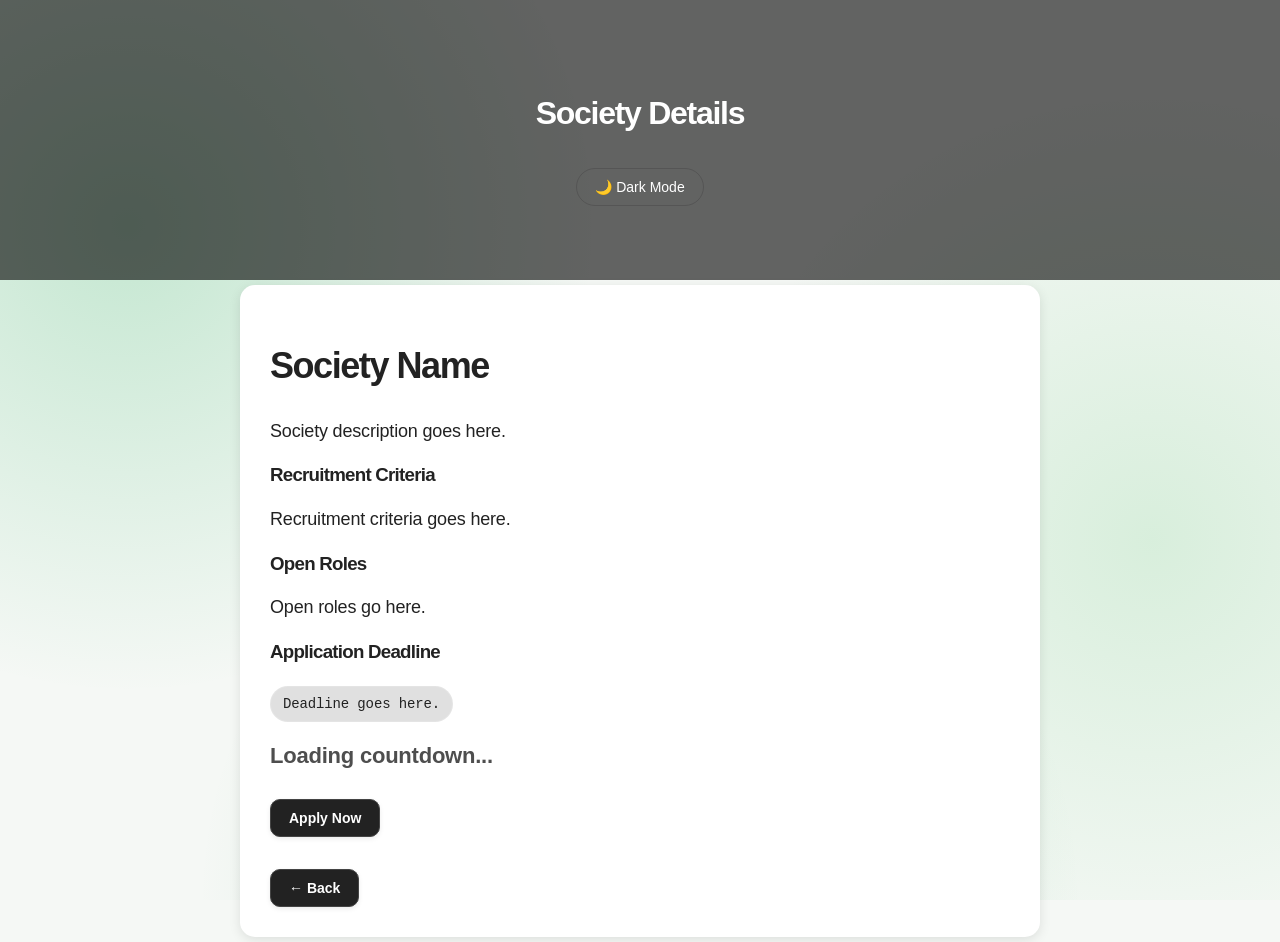
==== society.html @ 0b131a82 "Add files via upload" ====
<!DOCTYPE html>
<html lang="en">

<head>
    
    <meta charset="UTF-8">



    <meta name="viewport" content="width=device-width, initial-scale=1.0">

    <title>Society Details</title>

    <link rel="stylesheet" href="style.css">
</head>

<body>

    <!-- SOCIETY PHOTO OVERLAY -->
    <header id="society-header" class="society-header">

        <h1>Society Details</h1>

        <button id="theme-toggle">🌙 Dark Mode</button>

    </header>


    <main>

        <div class="detail-box">

            <h2 id="society-name">Society Name</h2>

            <p id="society-description">
                Society description goes here.
            </p>


            <h3>Recruitment Criteria</h3>

            <p id="society-criteria">
                Recruitment criteria goes here.
            </p>


            <h3>Open Roles</h3>

            <p id="society-roles">
                Open roles go here.
            </p>


            <h3>Application Deadline</h3>

            <p id="society-deadline">
                Deadline goes here.
            </p>

            <p id="deadline-timer">
                Loading countdown...
            </p>


            <div class="deadline-actions">

                <button id="show-apply-form" type="button">
                    Apply Now
                </button>

            </div>


            <div id="application-section" style="display: none;">

                <h2>Apply to this Society</h2>


                <form id="apply-form">

                    <label for="name">Name</label>

                    <input type="text" id="name">

                    <small class="error" id="name-error"></small>


                    <label for="year">Year</label>

                    <select id="year">

                        <option value="">Select your year</option>

                        <option value="1">1st Year</option>
                        <option value="2">2nd Year</option>
                        <option value="3">3rd Year</option>
                        <option value="4">4th Year</option>

                    </select>

                    <small class="error" id="year-error"></small>


                    <label for="branch">Branch</label>

                    <input
                        type="text"
                        id="branch"
                        placeholder="e.g. CSE"
                    >

                    <small class="error" id="branch-error"></small>


                    <label for="role">Role</label>

                    <input
                        type="text"
                        id="role"
                        placeholder="e.g. Web Development"
                    >

                    <small class="error" id="role-error"></small>


                    <label for="why">Why do you want to join?</label>

                    <textarea
                        id="why"
                        rows="5"
                    ></textarea>

                    <small class="error" id="why-error"></small>


                    <button type="submit">
                        Submit Application
                    </button>

                </form>


                <p id="confirmation"></p>

            </div>


            <button onclick="window.history.back()" type="button">
                ← Back
            </button>


        </div>

    </main>


    <script src="data.js"></script>
    <script src="script.js"></script>

</body>

</html>
---- style.css ----
/* ============================= */
/* GLOBAL                         */
/* ============================= */

* {
    box-sizing: border-box;
}

body {
    font-family: Arial, sans-serif;
    margin: 0;
    background-color: #f5f5f5;
    color: #222;

    transition:
        background-color 0.3s ease,
        color 0.3s ease;
}


/* ============================= */
/* HERO / HEADER                  */
/* ============================= */

.hero-overlay {
    height: 325px;
    width: 100%;

    background-image: url("images/background.png");
    background-size: cover;
    background-position: center;
    background-repeat: no-repeat;

    display: flex;
    flex-direction: column;
    align-items: center;
    justify-content: center;

    text-align: center;
    color: white;

    position: relative;
    z-index: 1;
}


/* Dark overlay */

.hero-overlay::before {
    content: "";
    position: absolute;
    inset: 0;

    background: rgba(0, 0, 0, 0.60);

    z-index: -1;
}


/* Hero text */

.hero-overlay h1 {
    margin: 45px 0 10px;
}

.hero-overlay p {
    margin: 0;
}


/* ============================= */
/* SEARCH                         */
/* ============================= */

.hero-overlay #search {
    position: absolute;

    top: 18px;
    left: 50%;
    transform: translateX(-50%);

    width: 700px;
    max-width: 80%;

    padding: 16px 24px;

    background: rgba(255, 255, 255, 0.08);

    border: 1px solid rgba(255, 255, 255, 0.35);
    border-radius: 30px;

    color: white;

    font-family: Arial, sans-serif;
    font-size: 18px;

    outline: none;

    backdrop-filter: blur(4px);

    box-shadow:
        0 0 8px rgba(255, 255, 255, 0.12);

    transition:
        width 0.3s ease,
        background-color 0.3s ease,
        color 0.3s ease,
        border-color 0.3s ease,
        box-shadow 0.3s ease;
}


/* Placeholder */

.hero-overlay #search::placeholder {
    color: rgba(255, 255, 255, 0.75);
}


/* Search hover */

.hero-overlay #search:hover {
    width: 760px;

    background: rgba(255, 255, 255, 0.95);
    color: #222;

    border-color: white;

    box-shadow:
        0 0 12px rgba(255, 255, 255, 0.20);
}


/* Search focus */

.hero-overlay #search:focus {
    width: 760px;

    background: rgba(255, 255, 255, 0.95);
    color: #222;

    border-color: white;

    box-shadow:
        0 0 12px rgba(255, 255, 255, 0.20);
}


/* Placeholder when hovered/focused */

.hero-overlay #search:hover::placeholder,
.hero-overlay #search:focus::placeholder {
    color: #555;
}


/* ============================= */
/* DARK MODE BUTTON               */
/* ============================= */

#theme-toggle {
    margin-top: 15px;

    padding: 10px 18px;

    border: 1px solid #555;
    border-radius: 20px;

    background: transparent;
    color: white;

    cursor: pointer;
    font-size: 14px;

    transition:
        background-color 0.3s ease,
        color 0.3s ease,
        transform 0.2s ease;
}

#theme-toggle:hover {
    background: white;
    color: #222;
    transform: scale(1.05);
}


/* ============================= */
/* MAIN                           */
/* ============================= */

main {
    padding: 5px 40px;
}


/* ============================= */
/* FILTERS                        */
/* ============================= */

.filters {
    display: flex;
    gap: 14px;
    flex-wrap: wrap;

    margin-top: 0;
    margin-bottom: 20px;
}


.filter-btn {
    appearance: none;

    border: 1px solid #d1d5db;
    border-radius: 999px;

    background: white;
    color: #333;

    padding: 10px 20px;
    margin: 0;

    font-family: Arial, sans-serif;
    font-size: 14px;
    font-weight: 600;

    cursor: pointer;

    transition:
        background-color 0.2s ease,
        color 0.2s ease,
        border-color 0.2s ease,
        transform 0.2s ease,
        box-shadow 0.2s ease;
}


.filter-btn:hover {
    background: #222;
    color: white;
    border-color: #222;

    transform: translateY(-2px) scale(1.05);

    box-shadow:
        0 0 10px rgba(0, 0, 0, 0.15);
}


/* ============================= */
/* SOCIETY CARDS                 */
/* ============================= */

.society-container {
    display: grid;
    grid-template-columns: repeat(3, 1fr);

    gap: 28px;

    margin-top: 0;
}


.society-card {
    background-color: white;

    border-radius: 18px;
    overflow: hidden;

    padding: 0;

    box-shadow:
        0 4px 15px rgba(0, 0, 0, 0.1);

    transition:
        transform 0.25s ease,
        box-shadow 0.25s ease;
}


.society-card:hover {
    transform: translateY(-4px);

    box-shadow:
        0 8px 22px rgba(0, 0, 0, 0.15);
}


/* ============================= */
/* SOCIETY IMAGE                 */
/* ============================= */

.society-image {
    width: 100%;
    height: 220px;

    overflow: hidden;
}


.society-image img {
    width: 100%;
    height: 100%;

    object-fit: cover;
    display: block;

    transform: scale(1.2);
    filter: blur(0.5px);

    transition:
        transform 0.5s ease,
        filter 0.5s ease;
}


.society-card:hover .society-image img {
    transform: scale(1);
    filter: blur(0);
}


/* ============================= */
/* SOCIETY CONTENT               */
/* ============================= */

.society-content {
    padding: 24px 28px 28px;

    transition:
        background-color 0.3s ease,
        color 0.3s ease;
}


.society-content h3 {
    margin: 0;
    font-size: 24px;
}


/* Hidden information */

.society-info {
    opacity: 0;
    max-height: 0;

    overflow: hidden;

    transition:
        opacity 0.35s ease,
        max-height 0.35s ease;
}


.society-card:hover .society-info {
    opacity: 1;
    max-height: 150px;
}


.society-info p {
    margin: 14px 0 0;
}


/* ============================= */
/* SOCIETY CARD LINKS             */
/* ============================= */

.society-card a {
    display: inline-block;

    margin-top: 20px;

    padding: 10px 15px;

    background-color: #222;
    color: white;

    text-decoration: none;

    border-radius: 7px;

    transition:
        background-color 0.2s ease,
        color 0.2s ease,
        transform 0.2s ease;
}


.society-card a:hover {
    background-color: #444;
    transform: scale(1.05);
}


/* ============================= */
/* DETAIL PAGE                   */
/* ============================= */

.detail-box {
    background-color: white;

    padding: 30px;

    border-radius: 15px;

    max-width: 800px;

    margin: 0 auto;

    box-shadow:
        0 3px 12px rgba(0, 0, 0, 0.1);

    transition:
        background-color 0.3s ease,
        color 0.3s ease;
}


#society-name {
    font-size: 36px;
    margin-bottom: 30px;
}


main p {
    font-size: 18px;
    line-height: 1.6;
}


/* ============================= */
/* FORM                          */
/* ============================= */

form {
    display: flex;
    flex-direction: column;

    gap: 10px;

    margin-top: 20px;
}


form input,
form select,
form textarea {
    padding: 12px;

    border: 1px solid #ccc;
    border-radius: 7px;

    font-size: 16px;
    font-family: Arial, sans-serif;

    transition:
        background-color 0.3s ease,
        color 0.3s ease,
        border-color 0.3s ease;
}


form input:focus,
form select:focus,
form textarea:focus {
    outline: none;
    border-color: #222;
}


form button {
    margin-top: 10px;

    padding: 12px;

    border: none;
    border-radius: 7px;

    background-color: #222;
    color: white;

    font-size: 16px;

    cursor: pointer;

    transition:
        background-color 0.2s ease,
        transform 0.2s ease;
}


form button:hover {
    background-color: #444;
    transform: scale(1.03);
}


#confirmation {
    margin-top: 20px;
    font-weight: bold;
}


/* ============================= */
/* BACK LINK                     */
/* ============================= */

main a {
    transition:
        background-color 0.2s ease,
        transform 0.2s ease;
}


/* ============================= */
/* VALIDATION                    */
/* ============================= */

.error {
    color: #d64545;
    font-size: 13px;
    min-height: 18px;
}


.input-error {
    border: 1px solid #d64545 !important;
}


/* ============================= */
/* EMPTY STATE                   */
/* ============================= */

#empty-state {
    display: none;

    text-align: center;

    padding: 50px 20px;

    margin-top: 20px;
}


#empty-state h3 {
    margin-bottom: 8px;
    font-size: 24px;
}


#empty-state p {
    color: #777;
    margin: 0;
}


/* ============================= */
/* SOCIETY DETAIL HEADER         */
/* ============================= */

.society-header {
    height: 280px;
    width: 100%;

    background-size: cover;
    background-position: center;
    background-repeat: no-repeat;

    display: flex;
    flex-direction: column;

    align-items: center;
    justify-content: center;

    text-align: center;
    color: white;

    position: relative;
    z-index: 1;

    transition: height 0.4s ease;
}


.society-header::before {
    content: "";

    position: absolute;
    inset: 0;

    background: rgba(0, 0, 0, 0.60);

    z-index: -1;

    transition:
        background 0.4s ease;
}


.society-header:hover {
    height: 310px;
}


.society-header:hover::before {
    background: rgba(0, 0, 0, 0.25);
}


/* ============================= */
/* DARK MODE                     */
/* ============================= */

body.dark {
    background-color: #121212;
    color: #f5f5f5;
}


body.dark .society-card,
body.dark .detail-box {
    background-color: #1e1e1e;
    color: #f5f5f5;
}


/* Search in dark mode */

body.dark .hero-overlay #search {
    background: rgba(0, 0, 0, 0.12);

    color: white;

    border-color: rgba(255, 255, 255, 0.30);

    box-shadow:
        0 0 8px rgba(255, 255, 255, 0.10);
}


body.dark .hero-overlay #search::placeholder {
    color: rgba(255, 255, 255, 0.70);
}


/* Search hover/focus in dark mode */

body.dark .hero-overlay #search:hover,
body.dark .hero-overlay #search:focus {
    width: 760px;

    background: rgba(0, 0, 0, 0.95);

    color: white;

    border-color: rgba(255, 255, 255, 0.8);

    box-shadow:
        0 0 12px rgba(255, 255, 255, 0.18);
}


body.dark .hero-overlay #search:hover::placeholder,
body.dark .hero-overlay #search:focus::placeholder {
    color: #bbb;
}


/* Dark mode filters */

body.dark .filter-btn {
    background-color: #1e1e1e;
    color: white;
    border-color: #555;
}


body.dark .filter-btn:hover {
    background-color: white;
    color: #222;
    border-color: white;
}


/* Dark mode forms */

body.dark form input,
body.dark form select,
body.dark form textarea {
    background-color: #1e1e1e;
    color: white;
    border-color: #555;
}


/* Dark mode society links */

body.dark .society-card a {
    background-color: #d1d1d1 !important;
    color: #222 !important;

    border: 1px solid #d1d1d1;
}


body.dark .society-card a:hover {
    background-color: #bdbdbd !important;
    color: #222 !important;
}


/* Dark empty state */

body.dark #empty-state p {
    color: #aaa;
}


/* ============================= */
/* MOBILE                        */
/* ============================= */

@media (max-width: 700px) {

    main {
        padding: 20px;
    }


    .hero-overlay {
        height: 330px;
    }


    .hero-overlay #search {
        width: 85%;
        max-width: none;

        top: 18px;

        padding: 14px 20px;

        font-size: 16px;
    }


    .hero-overlay #search:hover,
    .hero-overlay #search:focus {
        width: 92%;
    }


    body.dark .hero-overlay #search:hover,
    body.dark .hero-overlay #search:focus {
        width: 92%;
    }


    .hero-overlay h1 {
        margin-top: 55px;
        font-size: 32px;
    }


    .hero-overlay p {
        font-size: 16px;
    }


    .society-container {
        grid-template-columns: 1fr;
    }


    .filters {
        gap: 8px;
    }


    .filter-btn {
        padding: 9px 14px;
    }


    .society-image {
        height: 200px;
    }


    #society-name {
        font-size: 30px;
    }

}


/* ============================= */
/* HERO HOVER EXPANSION           */
/* ============================= */

.hero-overlay {
    height: 325px;

    transition: height 0.4s ease;
}

.hero-overlay:hover {
    height: 355px;
}


/* ============================= */
/* PAGE TRANSITIONS               */
/* ============================= */

html {
    background: white;
}

html:has(body.dark) {
    background: #121212;
}

#page-transition {
    position: fixed;
    inset: 0;

    background: white;

    z-index: 99999;

    /* IMPORTANT: allows buttons/links underneath to be clicked */
    pointer-events: none;

    opacity: 1;

    transition: opacity 0.4s ease;
}

body.dark #page-transition {
    background: #121212;
}

#page-transition.hide {
    opacity: 0;
}

/* ============================= */
/* APPLICATION FORM HOVER EFFECTS */
/* ============================= */

/* Form input boxes */

form input:hover,
form select:hover,
form textarea:hover {
    transform: scale(1.02);
    filter: brightness(1.08);
}


/* Keep the effect while using a field */

form input:focus,
form select:focus,
form textarea:focus {
    transform: scale(1.02);
    filter: brightness(1.08);
    outline: none;
}


/* Slower transition for form fields */

form input,
form select,
form textarea {
    transition:
        background-color 0.3s ease,
        color 0.3s ease,
        border-color 0.3s ease,
        transform 0.3s ease,
        filter 0.3s ease;
}


/* Submit Application */

form button {
    transition:
        background-color 0.3s ease,
        transform 0.3s ease,
        filter 0.3s ease;
}

form button:hover {
    background-color: #444;
    transform: scale(1.05);
    filter: brightness(1.15);
}

/* ============================= */
/* SMALL BACK BUTTON              */
/* ============================= */

main > button,
main button:not(form button) {
    appearance: none !important;

    display: inline-flex !important;
    align-items: center !important;
    justify-content: center !important;

    padding: 10px 18px !important;
    margin-top: 12px !important;

    background: #222 !important;
    color: white !important;

    border: 1px solid #444 !important;
    border-radius: 10px !important;

    font-family: Arial, sans-serif !important;
    font-size: 14px !important;
    font-weight: 600 !important;

    cursor: pointer !important;

    box-shadow: 0 2px 5px rgba(0, 0, 0, 0.08) !important;

    transition:
        transform 0.35s ease,
        background-color 0.35s ease,
        box-shadow 0.35s ease !important;
}


/* Hover */

main > button:hover,
main button:not(form button):hover {
    background: #333 !important;

    transform: scale(1.1) translateY(-1px) !important;

    box-shadow: 0 3px 7px rgba(0, 0, 0, 0.12) !important;
}


/* Dark mode */

body.dark main > button,
body.dark main button:not(form button) {
    background: #1e1e1e !important;
    color: white !important;
    border-color: #444 !important;
}

body.dark main > button:hover,
body.dark main button:not(form button):hover {
    background: #292929 !important;
    box-shadow: 0 3px 7px rgba(255, 255, 255, 0.06) !important;
}

body {
    background:
        radial-gradient(
            circle at 10% 25%,
            rgba(50, 180, 100, 0.25),
            transparent 35%
        ),
        radial-gradient(
            circle at 90% 60%,
            rgba(100, 200, 120, 0.20),
            transparent 35%
        ),
        radial-gradient(
            circle at 50% 100%,
            rgba(30, 150, 80, 0.18),
            transparent 40%
        ),
        #f5f8f5;

    background-attachment: fixed;
}

body.dark {
    background:
        radial-gradient(
            circle at 10% 25%,
            rgba(40, 160, 80, 0.25),
            transparent 35%
        ),
        radial-gradient(
            circle at 90% 60%,
            rgba(80, 190, 100, 0.18),
            transparent 35%
        ),
        radial-gradient(
            circle at 50% 100%,
            rgba(30, 130, 70, 0.15),
            transparent 40%
        ),
        #101510;

    background-attachment: fixed;
}

/* ============================= */
/* SOCIETY COLOR THEMES           */
/* ============================= */

/* ROBOTICS — RED + PURPLE */

body.theme-robotics {
    background:
        radial-gradient(
            circle at 15% 25%,
            rgba(255, 60, 60, 0.25),
            transparent 35%
        ),
        radial-gradient(
            circle at 85% 60%,
            rgba(150, 60, 255, 0.25),
            transparent 35%
        ),
        #f7f5f8;
}


/* CODING — LIGHT SKY BLUE */

body.theme-coding {
    background:
        radial-gradient(
            circle at 15% 25%,
            rgba(100, 200, 255, 0.28),
            transparent 35%
        ),
        radial-gradient(
            circle at 85% 60%,
            rgba(80, 170, 240, 0.22),
            transparent 35%
        ),
        #f3f9fc;
}


/* LITERATURE — YELLOW */

body.theme-literary {
    background:
        radial-gradient(
            circle at 15% 25%,
            rgba(255, 210, 60, 0.28),
            transparent 35%
        ),
        radial-gradient(
            circle at 85% 60%,
            rgba(255, 190, 40, 0.20),
            transparent 35%
        ),
        #faf9f2;
}


/* PHOTOGRAPHY — GREEN */

body.theme-sports {
    background:
        radial-gradient(
            circle at 15% 25%,
            rgba(60, 190, 100, 0.25),
            transparent 35%
        ),
        radial-gradient(
            circle at 85% 60%,
            rgba(100, 210, 120, 0.20),
            transparent 35%
        ),
        #f4f9f5;
}


/* DRAMATICS — ORANGE */

body.theme-drama {
    background:
        radial-gradient(
            circle at 15% 25%,
            rgba(255, 140, 40, 0.28),
            transparent 35%
        ),
        radial-gradient(
            circle at 85% 60%,
            rgba(255, 100, 30, 0.20),
            transparent 35%
        ),
        #faf6f1;
}


/* MUSIC — GREY */

body.theme-music {
    background:
        radial-gradient(
            circle at 15% 25%,
            rgba(130, 130, 130, 0.25),
            transparent 35%
        ),
        radial-gradient(
            circle at 85% 60%,
            rgba(170, 170, 170, 0.20),
            transparent 35%
        ),
        #f5f5f5;
}

/* ============================= */
/* SOCIETY THEMES — DARK MODE     */
/* ============================= */

body.dark.theme-robotics {
    background:
        radial-gradient(
            circle at 15% 25%,
            rgba(255, 60, 60, 0.18),
            transparent 35%
        ),
        radial-gradient(
            circle at 85% 60%,
            rgba(150, 60, 255, 0.18),
            transparent 35%
        ),
        #121212;
}

body.dark.theme-coding {
    background:
        radial-gradient(
            circle at 15% 25%,
            rgba(100, 200, 255, 0.18),
            transparent 35%
        ),
        radial-gradient(
            circle at 85% 60%,
            rgba(80, 170, 240, 0.14),
            transparent 35%
        ),
        #121212;
}

body.dark.theme-literary {
    background:
        radial-gradient(
            circle at 15% 25%,
            rgba(255, 210, 60, 0.18),
            transparent 35%
        ),
        radial-gradient(
            circle at 85% 60%,
            rgba(255, 190, 40, 0.14),
            transparent 35%
        ),
        #121212;
}

body.dark.theme-sports {
    background:
        radial-gradient(
            circle at 15% 25%,
            rgba(60, 190, 100, 0.18),
            transparent 35%
        ),
        radial-gradient(
            circle at 85% 60%,
            rgba(100, 210, 120, 0.14),
            transparent 35%
        ),
        #121212;
}

body.dark.theme-drama {
    background:
        radial-gradient(
            circle at 15% 25%,
            rgba(255, 140, 40, 0.18),
            transparent 35%
        ),
        radial-gradient(
            circle at 85% 60%,
            rgba(255, 100, 30, 0.14),
            transparent 35%
        ),
        #121212;
}

body.dark.theme-music {
    background:
        radial-gradient(
            circle at 15% 25%,
            rgba(150, 150, 150, 0.16),
            transparent 35%
        ),
        radial-gradient(
            circle at 85% 60%,
            rgba(190, 190, 190, 0.12),
            transparent 35%
        ),
        #121212;
}

h1,
h2,
h3,
#society-name {
    font-family: "DM Sans", sans-serif;
    font-weight: 600;
    letter-spacing: -0.04em;
}

.hero-overlay p,
.society-info p,
.detail-box p {
    font-family: "Inter", sans-serif;
    font-weight: 400;
    letter-spacing: -0.01em;
    line-height: 1.6;
}

.hero-overlay h1 {
    font-family: "DM Sans", sans-serif;
    font-size: 52px;
    font-weight: 700;
    letter-spacing: -0.055em;
}

.hero-overlay p {
    font-family: "Inter", sans-serif;
    font-size: 17px;
    font-weight: 400;
    letter-spacing: -0.015em;
    opacity: 0.85;
}

body.dark .society-card {
    background: rgba(255, 255, 255, 0.055);

    border: 1px solid rgba(255, 255, 255, 0.14);

    box-shadow:
        0 4px 20px rgba(0, 0, 0, 0.25);
}

body.dark .society-card:hover {
    background: rgba(255, 255, 255, 0.08);

    border-color: rgba(255, 255, 255, 0.22);

    box-shadow:
        0 10px 30px rgba(0, 0, 0, 0.35);
}

/* Glass detail card in dark mode */
body.dark .detail-box {
    background: rgba(255, 255, 255, 0.055);

    border: 1px solid rgba(255, 255, 255, 0.14);

    backdrop-filter: blur(12px);
    -webkit-backdrop-filter: blur(12px);

    box-shadow:
        0 4px 20px rgba(0, 0, 0, 0.25);
}

body.dark .detail-box:hover {
    background: rgba(255, 255, 255, 0.08);

    border-color: rgba(255, 255, 255, 0.22);

    box-shadow:
        0 8px 25px rgba(0, 0, 0, 0.30);
}


/* ============================= */
/* CATEGORY GLASS PILL            */
/* ============================= */

.society-info p:first-child {
    display: inline-block;

    margin: 12px 0 0;
    padding: 5px 12px;

    background: rgba(0, 0, 0, 0.22);
    border: 1px solid rgba(255, 255, 255, 0.12);

    border-radius: 999px;

    backdrop-filter: blur(8px);
    -webkit-backdrop-filter: blur(8px);

    font-family: "Cascadia Code", monospace;
    font-size: 12px;
    font-weight: 500;

    line-height: 1.2;
    white-space: nowrap;

    text-transform: uppercase;

    transition:
        background-color 0.3s ease,
        border-color 0.3s ease;
}


/* Hover */

.society-card:hover .society-info p:first-child {
    background: rgba(0, 0, 0, 0.28);
    border-color: rgba(255, 255, 255, 0.16);
}


/* Dark mode */

body.dark .society-info p:first-child {
    background: rgba(0, 0, 0, 0.28);
    border-color: rgba(255, 255, 255, 0.10);
}

body.dark .society-card:hover .society-info p:first-child {
    background: rgba(0, 0, 0, 0.34);
    border-color: rgba(255, 255, 255, 0.14);
}


/* ========================================================= */
/* FINAL FILTER PILL OVERRIDE                                */
/* ========================================================= */

.filters .filter-btn {
    appearance: none !important;

    padding: 9px 19px !important;
    margin: 0 !important;

    background: rgba(255, 255, 255, 0.07) !important;
    color: rgba(255, 255, 255, 0.92) !important;

    border: 1px solid rgba(255, 255, 255, 0.20) !important;
    border-radius: 999px !important;

    font-family: "Cascadia Code", monospace !important;
    font-size: 12px !important;
    font-weight: 400 !important;

    text-transform: uppercase !important;
    letter-spacing: 0.01em !important;
    white-space: nowrap !important;

    backdrop-filter: blur(14px) !important;
    -webkit-backdrop-filter: blur(14px) !important;

    box-shadow:
        inset 0 1px 1px rgba(255, 255, 255, 0.08),
        0 2px 8px rgba(0, 0, 0, 0.08) !important;

    transform: none !important;

    transition:
        background-color 0.3s ease,
        border-color 0.3s ease,
        transform 0.3s ease,
        box-shadow 0.3s ease !important;
}

.filters .filter-btn:hover {
    background: rgba(255, 255, 255, 0.11) !important;
    border-color: rgba(255, 255, 255, 0.27) !important;
    color: white !important;

    transform: translateY(-1px) !important;

    box-shadow:
        inset 0 1px 1px rgba(255, 255, 255, 0.10),
        0 4px 12px rgba(0, 0, 0, 0.10) !important;
}

body.dark .filters .filter-btn {
    background: rgba(255, 255, 255, 0.055) !important;
    border-color: rgba(255, 255, 255, 0.16) !important;
    color: rgba(255, 255, 255, 0.92) !important;
}

body.dark .filters .filter-btn:hover {
    background: rgba(255, 255, 255, 0.085) !important;
    border-color: rgba(255, 255, 255, 0.22) !important;
}

/* ============================= */
/* APPLICATION DEADLINE          */
/* ============================= */

#society-deadline {
    font-family: "Cascadia Code", monospace;
    font-size: 14px;
    font-weight: 500;
    display: inline-block;
    padding: 6px 12px;
    margin-top: 4px;
    background: rgba(0, 0, 0, 0.12);
    border: 1px solid rgba(255, 255, 255, 0.14);
    border-radius: 999px;
}


/* ============================= */
/* APPLY NOW BUTTON              */
/* ============================= */

#show-apply-form {
    appearance: none;
    display: inline-flex;
    align-items: center;
    justify-content: center;
    padding: 10px 18px;
    margin-top: 12px;
    background: #222;
    color: white;
    border: 1px solid #444;
    border-radius: 10px;
    font-family: Arial, sans-serif;
    font-size: 14px;
    font-weight: 600;
    cursor: pointer;
    box-shadow: 0 2px 5px rgba(0, 0, 0, 0.08);
    transition:
        transform 0.35s ease,
        background-color 0.35s ease,
        box-shadow 0.35s ease;
}

#show-apply-form:hover {
    background: #333;
    transform: scale(1.05) translateY(-1px);
    box-shadow: 0 3px 7px rgba(0, 0, 0, 0.12);
}


/* ============================= */
/* APPLICATION REVEAL            */
/* ============================= */

#application-section {
    animation: applicationReveal 0.35s ease;
}

@keyframes applicationReveal {
    from {
        opacity: 0;
        transform: translateY(8px);
    }

    to {
        opacity: 1;
        transform: translateY(0);
    }
}


/* DARK MODE */

body.dark #society-deadline {
    background: rgba(0, 0, 0, 0.28);
    border-color: rgba(255, 255, 255, 0.10);
}

body.dark #show-apply-form {
    background: #1e1e1e;
    color: white;
    border-color: #444;
}

body.dark #show-apply-form:hover {
    background: #292929;
}


/* MOBILE */

@media (max-width: 700px) {
    #show-apply-form {
        padding: 9px 16px;
        font-size: 13px;
    }
}

/* ============================= */
/* DEADLINE COUNTDOWN             */
/* ============================= */

#deadline-timer {
    font-family: inherit;
    font-size: 22px;
    font-weight: 700;
    margin-top: 2px;
    margin-bottom: 14px;
    opacity: 0.8;
}


/* ============================= */
/* DEADLINE ACTIONS               */
/* ============================= */

.deadline-actions {
    display: flex;
    align-items: center;
    gap: 10px;
    margin-top: 4px;
    margin-bottom: 20px;
}

.deadline-actions button {
    appearance: none;
    display: inline-flex;
    align-items: center;
    justify-content: center;
    padding: 10px 18px;
    background: #222;
    color: white;
    border: 1px solid #444;
    border-radius: 10px;
    font-family: Arial, sans-serif;
    font-size: 14px;
    font-weight: 600;
    cursor: pointer;
    box-shadow: 0 2px 5px rgba(0, 0, 0, 0.08);
    transition:
        transform 0.35s ease,
        background-color 0.35s ease,
        box-shadow 0.35s ease;
}

.deadline-actions button:hover {
    background: #333;
    transform: scale(1.05) translateY(-1px);
    box-shadow: 0 3px 7px rgba(0, 0, 0, 0.12);
}


/* DARK MODE */

body.dark .deadline-actions button {
    background: #1e1e1e;
    color: white;
    border-color: #444;
}

body.dark .deadline-actions button:hover {
    background: #292929;
}


/* MOBILE */

@media (max-width: 700px) {

    .deadline-actions {
        gap: 8px;
    }

    .deadline-actions button {
        padding: 9px 16px;
        font-size: 13px;
    }

}
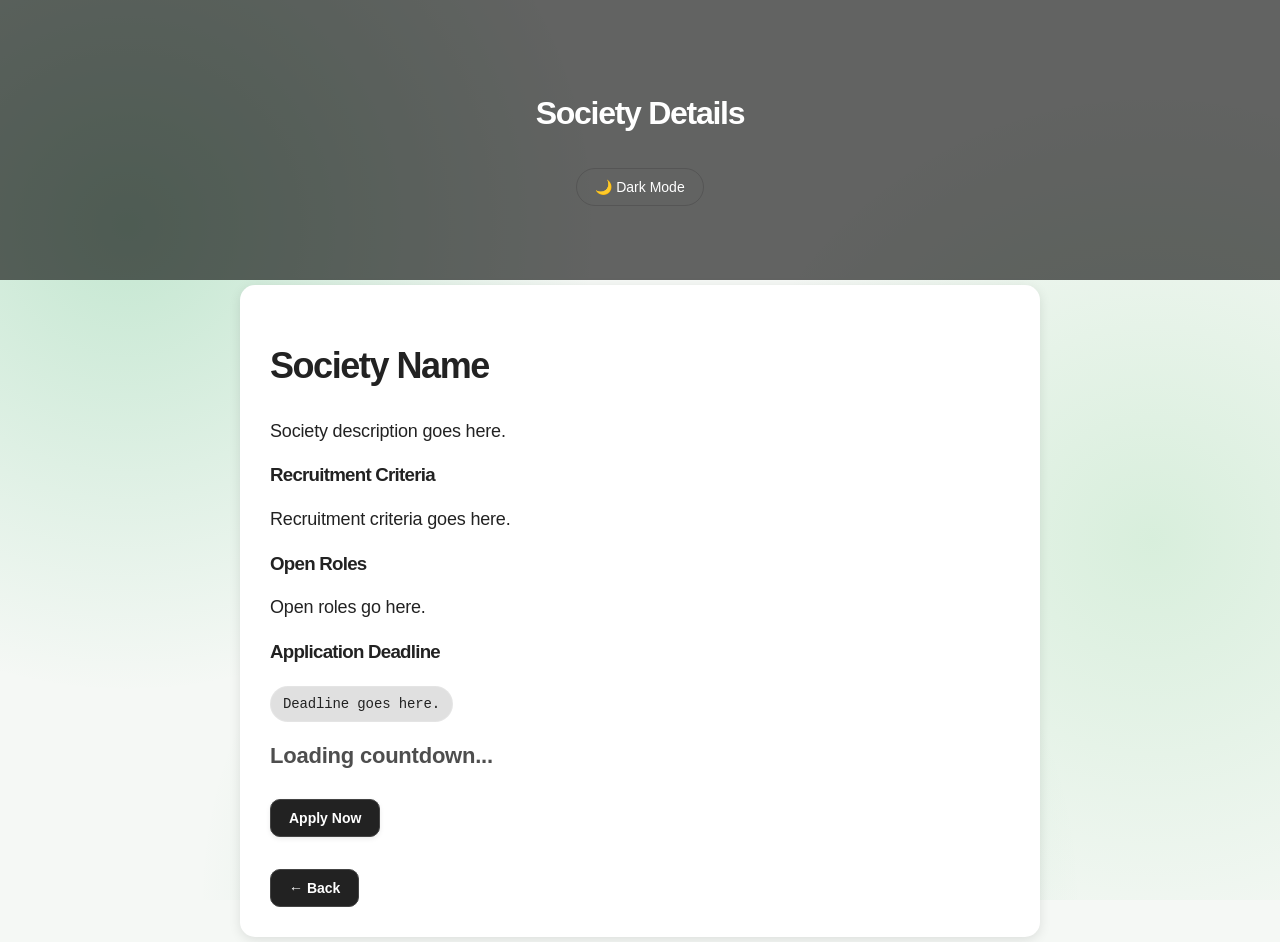
==== commit e2108e5b: "Deploy 1" ====
--- a/society.html
+++ b/society.html
@@ -145,10 +145,9 @@
             </div>
 
 
-            <button onclick="window.history.back()" type="button">
-                ← Back
-            </button>
-
+            <a href="index.html" class="back-button">
+    ← Back
+</a>
 
         </div>
 
--- a/style.css
+++ b/style.css
@@ -1585,4 +1585,37 @@
         font-size: 13px;
     }
 
+}
+
+
+/* BACK */
+
+.back-button {
+    display: inline-flex;
+    align-items: center;
+    justify-content: center;
+
+    padding: 10px 18px;
+    margin-top: 12px;
+
+    background: #222;
+    color: white;
+    border: 1px solid #444;
+    border-radius: 10px;
+
+    font-family: Arial, sans-serif;
+    font-size: 14px;
+    font-weight: 600;
+    text-decoration: none;
+    cursor: pointer;
+
+    transition:
+        transform 0.35s ease,
+        background-color 0.35s ease,
+        box-shadow 0.35s ease;
+}
+
+.back-button:hover {
+    background: #333;
+    transform: scale(1.05) translateY(-1px);
 }
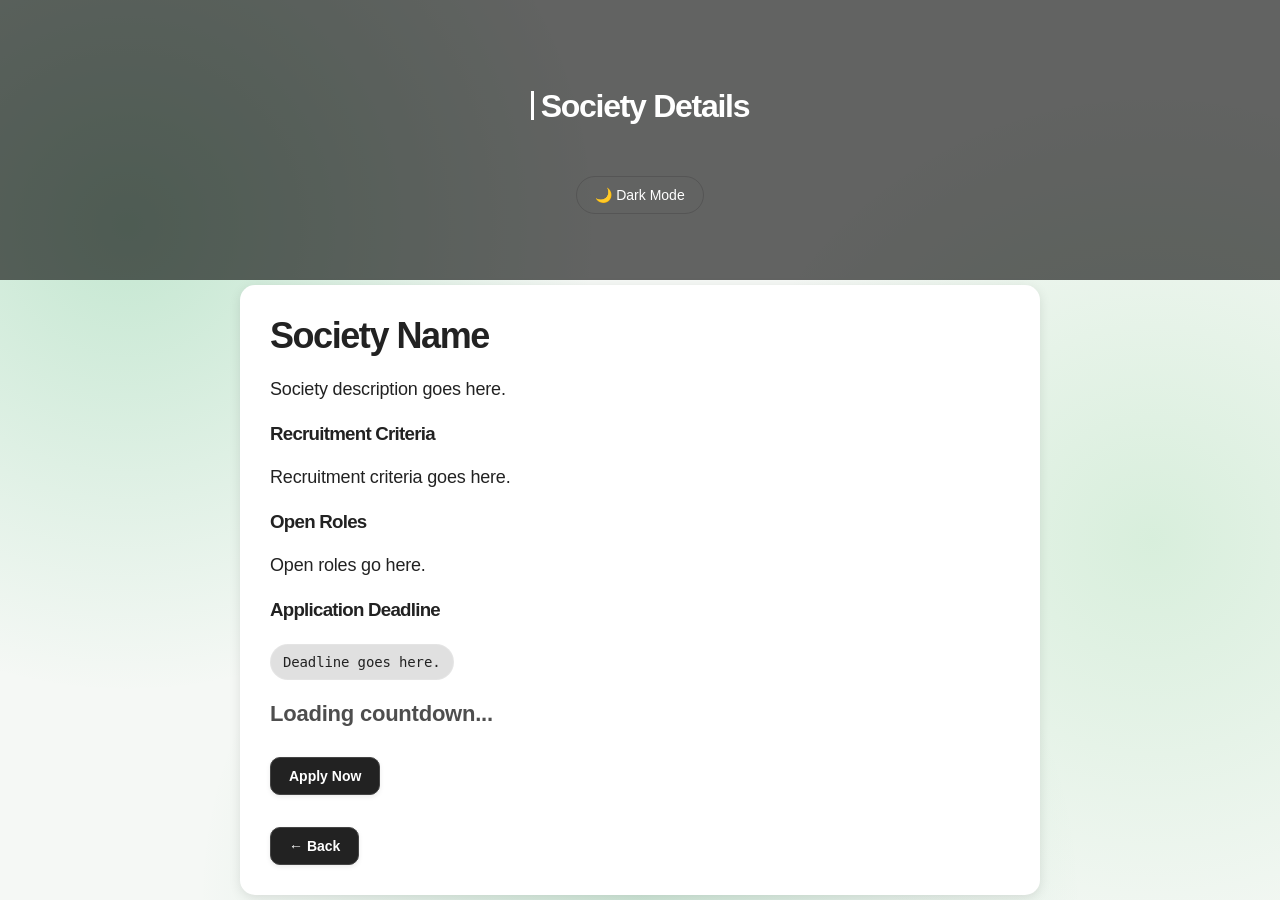
==== commit 112fe426: "deploy 3" ====
--- a/society.html
+++ b/society.html
@@ -19,7 +19,7 @@
     <!-- SOCIETY PHOTO OVERLAY -->
     <header id="society-header" class="society-header">
 
-        <h1>Society Details</h1>
+        <h1><span class="typing-cursor"></span>Society Details</h1>
 
         <button id="theme-toggle">🌙 Dark Mode</button>
 
@@ -30,7 +30,10 @@
 
         <div class="detail-box">
 
-            <h2 id="society-name">Society Name</h2>
+            <div class="society-title">
+    <h2 id="society-name">Society Name</h2>
+    <span id="society-category">Category</span>
+</div>
 
             <p id="society-description">
                 Society description goes here.
--- a/style.css
+++ b/style.css
@@ -160,7 +160,7 @@
 /* ============================= */
 
 #theme-toggle {
-    margin-top: 15px;
+    margin-top: 30px;
 
     padding: 10px 18px;
 
@@ -204,8 +204,8 @@
     gap: 14px;
     flex-wrap: wrap;
 
-    margin-top: 0;
-    margin-bottom: 20px;
+    margin-top: 5px;
+    margin-bottom: 15px;
 }
 
 
@@ -1405,6 +1405,34 @@
 body.dark .filters .filter-btn:hover {
     background: rgba(255, 255, 255, 0.085) !important;
     border-color: rgba(255, 255, 255, 0.22) !important;
+}
+
+/* Light mode filter pills (frosted glass, dark text) */
+
+body:not(.dark) .filters .filter-btn {
+    background: rgba(255, 255, 255, 0.38) !important;
+    color: #26332b !important;
+    border: 1px solid rgba(255, 255, 255, 0.75) !important;
+    font-weight: 600 !important;
+
+    backdrop-filter: blur(14px) saturate(140%) !important;
+    -webkit-backdrop-filter: blur(14px) saturate(140%) !important;
+
+    box-shadow:
+        inset 0 1px 1px rgba(255, 255, 255, 0.9),
+        0 0 0 1px rgba(40, 70, 50, 0.07),
+        0 4px 14px rgba(40, 70, 50, 0.10) !important;
+}
+
+body:not(.dark) .filters .filter-btn:hover {
+    background: rgba(255, 255, 255, 0.62) !important;
+    color: #111 !important;
+    border-color: rgba(255, 255, 255, 0.95) !important;
+
+    box-shadow:
+        inset 0 1px 1px rgba(255, 255, 255, 1),
+        0 0 0 1px rgba(40, 70, 50, 0.10),
+        0 6px 18px rgba(40, 70, 50, 0.14) !important;
 }
 
 /* ============================= */
@@ -1587,11 +1615,274 @@
 
 }
 
-
-/* BACK */
+/* ============================= */
+/* HERO TYPING EFFECT             */
+/* ============================= */
+
+.typing-cursor {
+    display: inline-block;
+    width: 3px;
+    height: 0.9em;
+    background: currentColor;
+    margin-right: 7px;
+    transform: translateY(3px);
+    animation: cursorBlink 2s steps(1) infinite;
+}
+
+#hero-typing {
+    min-height: 1.3em;
+}
+
+@keyframes cursorBlink {
+    0%,
+    50% {
+        opacity: 1;
+    }
+
+    51%,
+    100% {
+        opacity: 0;
+    }
+}
+
+/* ================================= */
+/* CAMPUS CAROUSEL ARROWS             */
+/* ================================= */
+
+.campus-arrow {
+    position: absolute !important;
+    top: 50% !important;
+
+    width: 48px !important;
+    height: 48px !important;
+
+    padding: 0 !important;
+    margin: 0 !important;
+
+    display: flex !important;
+    align-items: center !important;
+    justify-content: center !important;
+
+    background: rgba(255, 255, 255, 0.055) !important;
+    border: 1px solid rgba(255, 255, 255, 0.24) !important;
+    border-radius: 12px !important;
+
+    font-size: 0 !important;
+
+    cursor: pointer !important;
+    z-index: 100 !important;
+
+    backdrop-filter: blur(7px) !important;
+    -webkit-backdrop-filter: blur(7px) !important;
+
+    box-shadow:
+        0 2px 8px rgba(0, 0, 0, 0.12) !important;
+
+    transition:
+        background-color 0.25s ease,
+        border-color 0.25s ease,
+        transform 0.25s ease,
+        box-shadow 0.25s ease !important;
+}
+
+
+/* ================================= */
+/* LEFT BUTTON                       */
+/* ================================= */
+
+.campus-prev {
+    left: 18px !important;
+    right: auto !important;
+
+    transform: translateY(-50%) !important;
+}
+
+
+/* ================================= */
+/* RIGHT BUTTON                      */
+/* ================================= */
+
+.campus-next {
+    right: 18px !important;
+    left: auto !important;
+
+    transform: translateY(-50%) !important;
+}
+
+
+/* ================================= */
+/* CHEVRON                            */
+/* ================================= */
+
+.campus-arrow::before {
+    content: "" !important;
+
+    width: 13px !important;
+    height: 13px !important;
+
+    display: block !important;
+
+    border: solid white !important;
+    border-width: 0 0 3px 3px !important;
+
+    border-radius: 1px !important;
+
+    filter:
+        drop-shadow(0 1px 4px rgba(0, 0, 0, 0.75)) !important;
+}
+
+
+/* LEFT = < */
+
+.campus-prev::before {
+    transform: translateX(3px) rotate(45deg) !important;
+}
+
+
+
+/* RIGHT = > */
+
+.campus-next::before {
+    transform: translateX(-3px)rotate(225deg) !important;
+}
+
+
+/* ================================= */
+/* HOVER                              */
+/* ================================= */
+
+.campus-arrow:hover {
+    background: rgba(255, 255, 255, 0.17) !important;
+
+    border-color: rgba(255, 255, 255, 0.38) !important;
+
+    box-shadow:
+        0 4px 12px rgba(0, 0, 0, 0.18) !important;
+}
+
+.campus-prev:hover {
+    transform: translateY(-50%) translateX(-3px) !important;
+}
+
+.campus-next:hover {
+    transform: translateY(-50%) translateX(3px) !important;
+}
+
+/* ============================= */
+/* NO DARK MODE OVERRIDES        */
+/* ============================= */
+
+/*
+   The arrows intentionally look identical
+   in light and dark mode.
+*/
+
+
+/* ============================= */
+/* CAMPUS IMAGE SLIDE             */
+/* ============================= */
+
+.campus-image-layer {
+    position: absolute;
+
+    inset: 0;
+
+    background-size: cover;
+    background-position: center;
+    background-repeat: no-repeat;
+
+    z-index: -2;
+}
+
+
+/* NEW IMAGE ENTERING FROM RIGHT */
+
+.campus-image-layer.slide-in-right {
+    animation: campusSlideInRight 0.55s ease forwards;
+}
+
+
+/* NEW IMAGE ENTERING FROM LEFT */
+
+.campus-image-layer.slide-in-left {
+    animation: campusSlideInLeft 0.55s ease forwards;
+}
+
+
+/* OLD IMAGE LEAVING TO LEFT */
+
+.campus-image-layer.slide-out-right {
+    animation: campusSlideOutRight 0.55s ease forwards;
+}
+
+
+/* OLD IMAGE LEAVING TO RIGHT */
+
+.campus-image-layer.slide-out-left {
+    animation: campusSlideOutLeft 0.55s ease forwards;
+}
+
+
+/* ============================= */
+/* SLIDE ANIMATIONS               */
+/* ============================= */
+
+@keyframes campusSlideInRight {
+
+    from {
+        transform: translateX(100%);
+    }
+
+    to {
+        transform: translateX(0);
+    }
+
+}
+
+@keyframes campusSlideInLeft {
+
+    from {
+        transform: translateX(-100%);
+    }
+
+    to {
+        transform: translateX(0);
+    }
+
+}
+
+@keyframes campusSlideOutRight {
+
+    from {
+        transform: translateX(0);
+    }
+
+    to {
+        transform: translateX(-100%);
+    }
+
+}
+
+@keyframes campusSlideOutLeft {
+
+    from {
+        transform: translateX(0);
+    }
+
+    to {
+        transform: translateX(100%);
+    }
+
+}
+
+
+/* ============================= */
+/* BACK LINK                     */
+/* ============================= */
 
 .back-button {
     display: inline-flex;
+
     align-items: center;
     justify-content: center;
 
@@ -1600,14 +1891,20 @@
 
     background: #222;
     color: white;
+
     border: 1px solid #444;
     border-radius: 10px;
 
     font-family: Arial, sans-serif;
     font-size: 14px;
     font-weight: 600;
+
     text-decoration: none;
+
     cursor: pointer;
+
+    box-shadow:
+        0 2px 5px rgba(0, 0, 0, 0.08);
 
     transition:
         transform 0.35s ease,
@@ -1617,5 +1914,63 @@
 
 .back-button:hover {
     background: #333;
-    transform: scale(1.05) translateY(-1px);
+
+    transform: scale(1.1) translateY(-1px);
+
+    box-shadow:
+        0 3px 7px rgba(0, 0, 0, 0.12);
+}
+
+
+/* DARK MODE */
+
+body.dark .back-button {
+    background: #1e1e1e;
+    color: white;
+
+    border-color: #444;
+}
+
+body.dark .back-button:hover {
+    background: #292929;
+
+    box-shadow:
+        0 3px 7px rgba(255, 255, 255, 0.06);
+}
+
+/* ============================= */
+/* SOCIETY TITLE + CATEGORY      */
+/* ============================= */
+
+.society-title {
+    display: flex;
+    align-items: center;
+    gap: 14px;
+}
+
+.society-title #society-name {
+    margin: 0;
+}
+
+#society-category {
+    display: inline-flex;
+    align-items: center;
+
+    padding: 6px 12px;
+
+    background: rgba(255, 255, 255, 0.10);
+    border: 1px solid rgba(255, 255, 255, 0.20);
+    border-radius: 999px;
+
+    color: rgba(255, 255, 255, 0.9);
+
+    font-family: "Cascadia Code", monospace;
+    font-size: 12px;
+    font-weight: 500;
+
+    text-transform: uppercase;
+    letter-spacing: 0.02em;
+
+    backdrop-filter: blur(10px);
+    -webkit-backdrop-filter: blur(10px);
 }
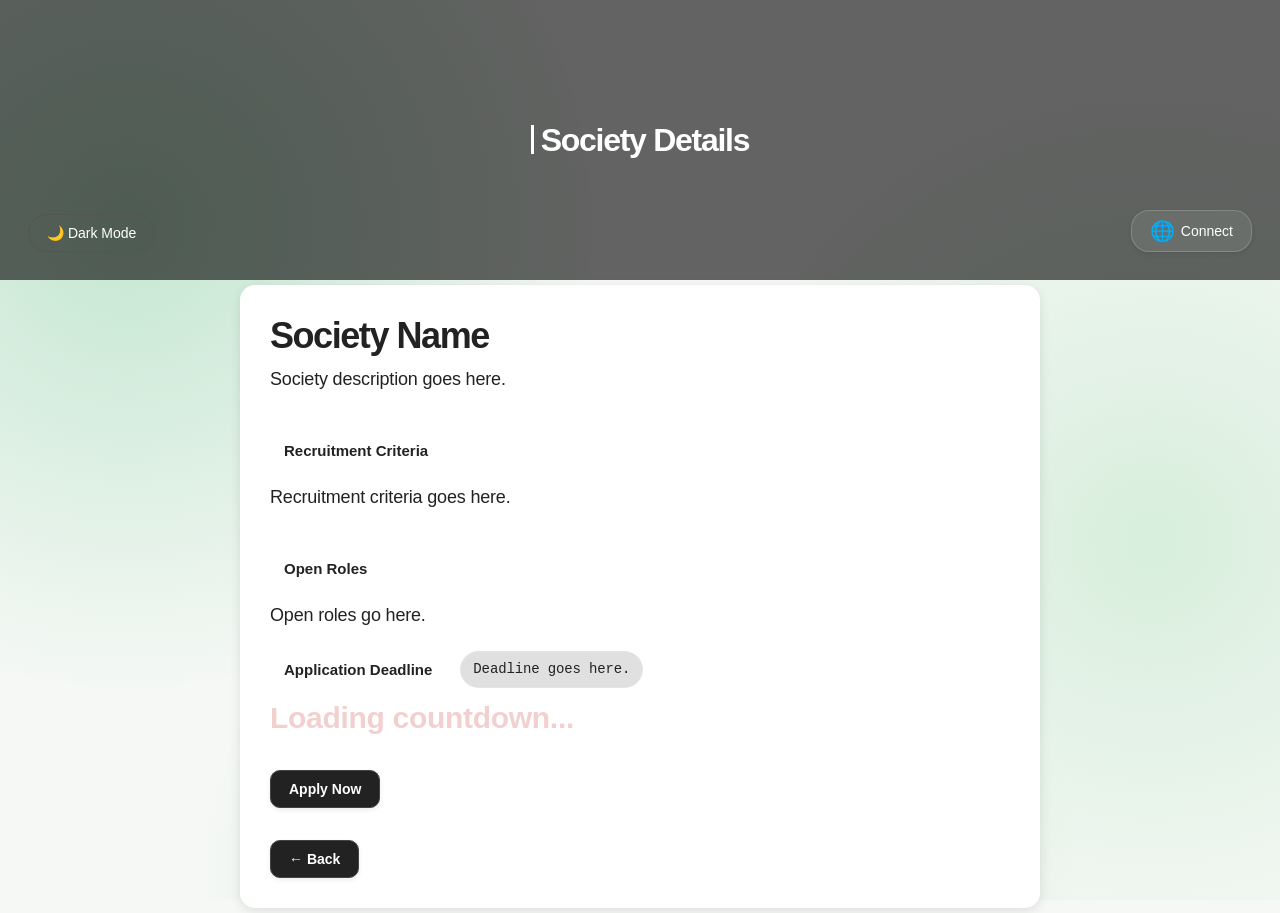
==== commit 8bfcd0f6: "deploy 4" ====
--- a/society.html
+++ b/society.html
@@ -22,6 +22,17 @@
         <h1><span class="typing-cursor"></span>Society Details</h1>
 
         <button id="theme-toggle">🌙 Dark Mode</button>
+
+        <a
+    id="society-link"
+    class="society-link"
+    href="#"
+    target="_blank"
+    rel="noopener noreferrer"
+>
+    <span>🌐</span>
+    Connect
+</a>
 
     </header>
 
@@ -54,16 +65,19 @@
             </p>
 
 
-            <h3>Application Deadline</h3>
+            <div class="deadline-header">
 
-            <p id="society-deadline">
-                Deadline goes here.
-            </p>
+    <h3>Application Deadline</h3>
 
-            <p id="deadline-timer">
-                Loading countdown...
-            </p>
+    <p id="society-deadline">
+        Deadline goes here.
+    </p>
 
+</div>
+
+<p id="deadline-timer">
+    Loading countdown...
+</p>
 
             <div class="deadline-actions">
 
--- a/style.css
+++ b/style.css
@@ -1443,12 +1443,19 @@
     font-family: "Cascadia Code", monospace;
     font-size: 14px;
     font-weight: 500;
+
     display: inline-block;
+
     padding: 6px 12px;
+
     margin-top: 4px;
+    margin-left: 14px;
+
     background: rgba(0, 0, 0, 0.12);
     border: 1px solid rgba(255, 255, 255, 0.14);
     border-radius: 999px;
+
+    vertical-align: middle;
 }
 
 
@@ -1539,13 +1546,14 @@
 
 #deadline-timer {
     font-family: inherit;
-    font-size: 22px;
+    font-size: 32px;
     font-weight: 700;
-    margin-top: 2px;
+
+    margin-top: -2px;
     margin-bottom: 14px;
+
     opacity: 0.8;
 }
-
 
 /* ============================= */
 /* DEADLINE ACTIONS               */
@@ -1973,4 +1981,645 @@
 
     backdrop-filter: blur(10px);
     -webkit-backdrop-filter: blur(10px);
+}
+
+/* ================================= */
+/* SOCIETY MATCHMAKER                 */
+/* ================================= */
+
+.matchmaker-card {
+    display: flex;
+    align-items: center;
+    justify-content: space-between;
+
+    gap: 30px;
+
+    margin: 25px 0;
+
+    padding: 24px 28px;
+
+    background: rgba(255, 255, 255, 0.055);
+
+    border: 1px solid rgba(255, 255, 255, 0.14);
+
+    border-radius: 18px;
+
+    backdrop-filter: blur(12px);
+    -webkit-backdrop-filter: blur(12px);
+
+    box-shadow:
+        0 4px 20px rgba(0, 0, 0, 0.12);
+}
+
+.matchmaker-card {
+    transition:
+        transform 0.3s ease,
+        border-color 0.3s ease,
+        box-shadow 0.3s ease;
+}
+
+.matchmaker-card:hover {
+    transform: translateY(-3px);
+    border-color: rgba(255, 255, 255, 0.22);
+    box-shadow:
+        0 8px 24px rgba(0, 0, 0, 0.12);
+}
+
+
+.matchmaker-label {
+    font-family: "Cascadia Code", monospace;
+
+    font-size: 11px;
+
+    letter-spacing: 0.08em;
+
+    color: rgba(255, 255, 255, 0.65);
+}
+
+
+.matchmaker-card h2 {
+    margin: 7px 0 5px;
+
+    font-size: 22px;
+}
+
+
+.matchmaker-card p {
+    margin: 0;
+
+    color: rgba(255, 255, 255, 0.65);
+
+    font-size: 14px;
+}
+
+
+#start-matchmaker {
+    flex-shrink: 0;
+
+    padding: 11px 18px;
+
+    border: 1px solid rgba(255, 255, 255, 0.25);
+
+    border-radius: 10px;
+
+    background: rgba(255, 255, 255, 0.08);
+
+    color: white;
+
+    cursor: pointer;
+
+    font-family: "Inter", sans-serif;
+
+    transition:
+        background-color 0.25s ease,
+        transform 0.25s ease;
+}
+
+
+#start-matchmaker:hover {
+    background: rgba(255, 255, 255, 0.16);
+
+    transform: translateY(-2px);
+}
+
+
+/* ================================= */
+/* MATCHMAKER MODAL                  */
+/* ================================= */
+
+.matchmaker-modal {
+    position: fixed;
+
+    inset: 0;
+
+    display: flex;
+
+    align-items: center;
+    justify-content: center;
+
+    padding: 20px;
+
+    background: rgba(0, 0, 0, 0.55);
+
+    backdrop-filter: blur(8px);
+    -webkit-backdrop-filter: blur(8px);
+
+    z-index: 9999;
+
+    opacity: 0;
+
+    visibility: hidden;
+
+    transition:
+        opacity 0.25s ease,
+        visibility 0.25s ease;
+}
+
+
+.matchmaker-modal.show {
+    opacity: 1;
+
+    visibility: visible;
+}
+
+
+.matchmaker-box {
+    position: relative;
+
+    width: min(520px, 100%);
+
+    padding: 32px;
+
+    background: rgba(25, 25, 25, 0.88);
+
+    border: 1px solid rgba(255, 255, 255, 0.18);
+
+    border-radius: 20px;
+
+    color: white;
+
+    backdrop-filter: blur(20px);
+    -webkit-backdrop-filter: blur(20px);
+
+    box-shadow:
+        0 20px 60px rgba(0, 0, 0, 0.35);
+
+    transform: translateY(15px);
+
+    transition: transform 0.3s ease;
+}
+
+
+.matchmaker-modal.show .matchmaker-box {
+    transform: translateY(0);
+}
+
+
+.matchmaker-close {
+    position: absolute;
+
+    top: 14px;
+    right: 16px;
+
+    border: none;
+
+    background: transparent;
+
+    color: rgba(255, 255, 255, 0.65);
+
+    font-size: 25px;
+
+    cursor: pointer;
+}
+
+
+.matchmaker-box h2 {
+    margin: 12px 0 22px;
+
+    font-size: 26px;
+}
+
+
+/* ================================= */
+/* OPTIONS                           */
+/* ================================= */
+
+#matchmaker-options {
+    display: flex;
+
+    flex-direction: column;
+
+    gap: 10px;
+}
+
+
+.matchmaker-option {
+    width: 100%;
+
+    padding: 14px 16px;
+
+    text-align: left;
+
+    border: 1px solid rgba(255, 255, 255, 0.14);
+
+    border-radius: 10px;
+
+    background: rgba(255, 255, 255, 0.055);
+
+    color: white;
+
+    font-size: 15px;
+
+    cursor: pointer;
+
+    transition:
+        background-color 0.2s ease,
+        border-color 0.2s ease,
+        transform 0.2s ease;
+}
+
+
+.matchmaker-option:hover {
+    background: rgba(255, 255, 255, 0.12);
+
+    border-color: rgba(255, 255, 255, 0.28);
+
+    transform: translateX(4px);
+}
+
+
+/* ================================= */
+/* RESULTS                           */
+/* ================================= */
+
+.matchmaker-result {
+    display: flex;
+
+    align-items: center;
+
+    justify-content: space-between;
+
+    gap: 15px;
+
+    padding: 14px 16px;
+
+    border: 1px solid rgba(255, 255, 255, 0.14);
+
+    border-radius: 12px;
+
+    background: rgba(255, 255, 255, 0.055);
+}
+
+
+.matchmaker-result div {
+    display: flex;
+
+    flex-direction: column;
+
+    gap: 4px;
+}
+
+
+.matchmaker-result strong {
+    font-size: 15px;
+}
+
+
+.matchmaker-result span {
+    font-size: 11px;
+
+    opacity: 0.55;
+
+    text-transform: uppercase;
+}
+
+
+.matchmaker-result button {
+    padding: 7px 11px;
+
+    border: 1px solid rgba(255, 255, 255, 0.18);
+
+    border-radius: 8px;
+
+    background: transparent;
+
+    color: white;
+
+    cursor: pointer;
+}
+
+
+.matchmaker-progress {
+    margin-top: 20px;
+
+    font-family: "Cascadia Code", monospace;
+
+    font-size: 11px;
+
+    opacity: 0.5;
+}
+
+
+/* ================================= */
+/* MOBILE                            */
+/* ================================= */
+
+@media (max-width: 600px) {
+
+    .matchmaker-card {
+        flex-direction: column;
+
+        align-items: flex-start;
+
+        padding: 20px;
+    }
+
+    #start-matchmaker {
+        width: 100%;
+    }
+
+    .matchmaker-box {
+        padding: 25px 20px;
+    }
+
+}
+
+/* MATCHMAKER HERO BUTTON */
+
+.matchmaker-jump {
+    position: absolute;
+    right: 28px;
+    bottom: 28px;
+
+    padding: 10px 18px;
+
+    background: rgba(255, 255, 255, 0.08);
+    color: white;
+
+    border: 1px solid rgba(255, 255, 255, 0.18);
+    border-radius: 18px;
+
+    font-family: Arial, sans-serif;
+    font-size: 14px;
+    font-weight: 500;
+
+    cursor: pointer;
+
+    box-shadow: 0 2px 5px rgba(0, 0, 0, 0.08);
+
+    backdrop-filter: blur(10px);
+    -webkit-backdrop-filter: blur(10px);
+
+    transition:
+        transform 0.35s ease,
+        background-color 0.35s ease,
+        color 0.35s ease,
+        border-color 0.35s ease,
+        box-shadow 0.35s ease;
+}
+
+
+/* SPARKLE */
+
+.matchmaker-jump span {
+    display: inline-block;
+    margin-right: 5px;
+
+    font-size: 20px;
+    line-height: 1;
+    color: white;
+
+    text-shadow:
+        0 0 3px rgba(120, 170, 255, 0.7),
+        0 0 7px rgba(150, 100, 255, 0.55),
+        0 0 11px rgba(210, 210, 255, 0.4);
+
+    transition:
+        transform 0.35s ease,
+        text-shadow 0.35s ease;
+}
+
+
+/* HOVER */
+
+.matchmaker-jump:hover {
+    background: rgba(255, 255, 255, 0.92);
+    color: #222;
+
+    border-color: rgba(255, 255, 255, 0.95);
+
+    transform: scale(1.08) translateY(-1px);
+
+    box-shadow:
+        0 4px 12px rgba(0, 0, 0, 0.14);
+}
+
+
+.matchmaker-jump:hover span {
+    transform: rotate(15deg) scale(1.15);
+    color: #222;
+
+    text-shadow:
+        0 0 3px rgba(100, 150, 255, 0.7),
+        0 0 8px rgba(150, 100, 255, 0.6),
+        0 0 13px rgba(210, 210, 255, 0.5);
+}
+
+
+/* MOBILE */
+
+@media (max-width: 600px) {
+
+    .matchmaker-jump {
+        right: 16px;
+        bottom: 18px;
+
+        padding: 9px 15px;
+        font-size: 13px;
+    }
+
+}
+
+/* MOVE LIGHT MODE BUTTON TO BOTTOM LEFT */
+
+#theme-toggle {
+    position: absolute !important;
+    left: 28px !important;
+    bottom: 28px !important;
+    top: auto !important;
+    right: auto !important;
+}
+
+/* SOCIETY LINK BUTTON */
+
+.society-link {
+    position: absolute;
+    right: 28px;
+    bottom: 28px;
+
+    display: inline-flex;
+    align-items: center;
+    justify-content: center;
+
+    padding: 10px 18px;
+
+    background: rgba(255, 255, 255, 0.08);
+    color: white;
+
+    border: 1px solid rgba(255, 255, 255, 0.18);
+    border-radius: 18px;
+
+    font-family: Arial, sans-serif;
+    font-size: 14px;
+    font-weight: 500;
+
+    text-decoration: none;
+    cursor: pointer;
+
+    box-shadow: 0 2px 5px rgba(0, 0, 0, 0.08);
+
+    backdrop-filter: blur(10px);
+    -webkit-backdrop-filter: blur(10px);
+
+    transition:
+        transform 0.35s ease,
+        background-color 0.35s ease,
+        color 0.35s ease,
+        border-color 0.35s ease,
+        box-shadow 0.35s ease;
+}
+
+
+/* GLOBE */
+
+.society-link span {
+    display: inline-block;
+    margin-right: 6px;
+
+    font-size: 20px;
+    line-height: 1;
+
+    color: white;
+
+    transition:
+        transform 0.35s ease,
+        text-shadow 0.35s ease;
+}
+
+
+/* HOVER */
+
+.society-link:hover {
+    background: rgba(255, 255, 255, 0.92);
+    color: #222;
+
+    border-color: rgba(255, 255, 255, 0.95);
+
+    transform: scale(1.08) translateY(-1px);
+
+    box-shadow:
+        0 4px 12px rgba(0, 0, 0, 0.14);
+}
+
+.society-link:hover span {
+    transform: rotate(15deg) scale(1.15);
+    color: #222;
+
+}
+
+
+/* MOBILE */
+
+@media (max-width: 600px) {
+    .society-link {
+        right: 16px;
+        bottom: 18px;
+
+        padding: 9px 15px;
+        font-size: 13px;
+    }
+}
+
+/* DEADLINE LAYOUT */
+
+.deadline-header {
+    display: flex;
+    align-items: center;
+    gap: 14px;
+    margin-bottom: 8px;
+}
+
+.deadline-header h3 {
+    margin: 0;
+}
+
+#society-deadline {
+    margin: 0;
+}
+
+
+/* DEADLINE COUNTDOWN */
+
+#deadline-timer {
+    font-size: 30px;
+    font-weight: 700;
+    margin-top: 8px;
+        color: #f0c5c5;
+
+    margin-bottom: 14px;
+}
+
+.detail-box h3 {
+    display: inline-flex;
+    align-items: center;
+
+    padding: 7px 13px;
+    margin-bottom: 12px;
+
+    background: rgba(255, 255, 255, 0.08);
+    border: 1px solid rgba(255, 255, 255, 0.16);
+    border-radius: 10px;
+
+        font-family: Arial, sans-serif;
+    font-size: 15px;
+    font-weight: 700;
+    letter-spacing: 0;
+
+    backdrop-filter: blur(10px);
+    -webkit-backdrop-filter: blur(10px);
+}
+
+/* COMPACT DETAIL PAGE SPACING */
+
+.detail-box > p {
+    margin-top: 0;
+    margin-bottom: 24px;
+}
+
+.detail-box > h3 {
+    margin-top: 22px;
+    margin-bottom: 10px;
+}
+
+
+/* DEADLINE */
+
+.deadline-header {
+    margin-top: 22px;
+    margin-bottom: 8px;
+}
+
+.deadline-header h3 {
+    margin: 0;
+}
+
+#deadline-timer {
+    margin-top: 8px;
+    margin-bottom: 18px;
+}
+
+/* DETAIL PAGE SPACING FIX */
+
+.detail-box > p {
+    margin-top: 8px;
+    margin-bottom: 22px;
+}
+
+.detail-box > h3 {
+    margin-top: 18px;
+    margin-bottom: 8px;
+}
+
+.deadline-header {
+    margin-top: 18px;
+    margin-bottom: 4px;
+}
+
+#deadline-timer {
+    margin-top: 6px;
+    margin-bottom: 16px;
+}
+
+#show-apply-form {
+    margin-top: 4px;
 }
